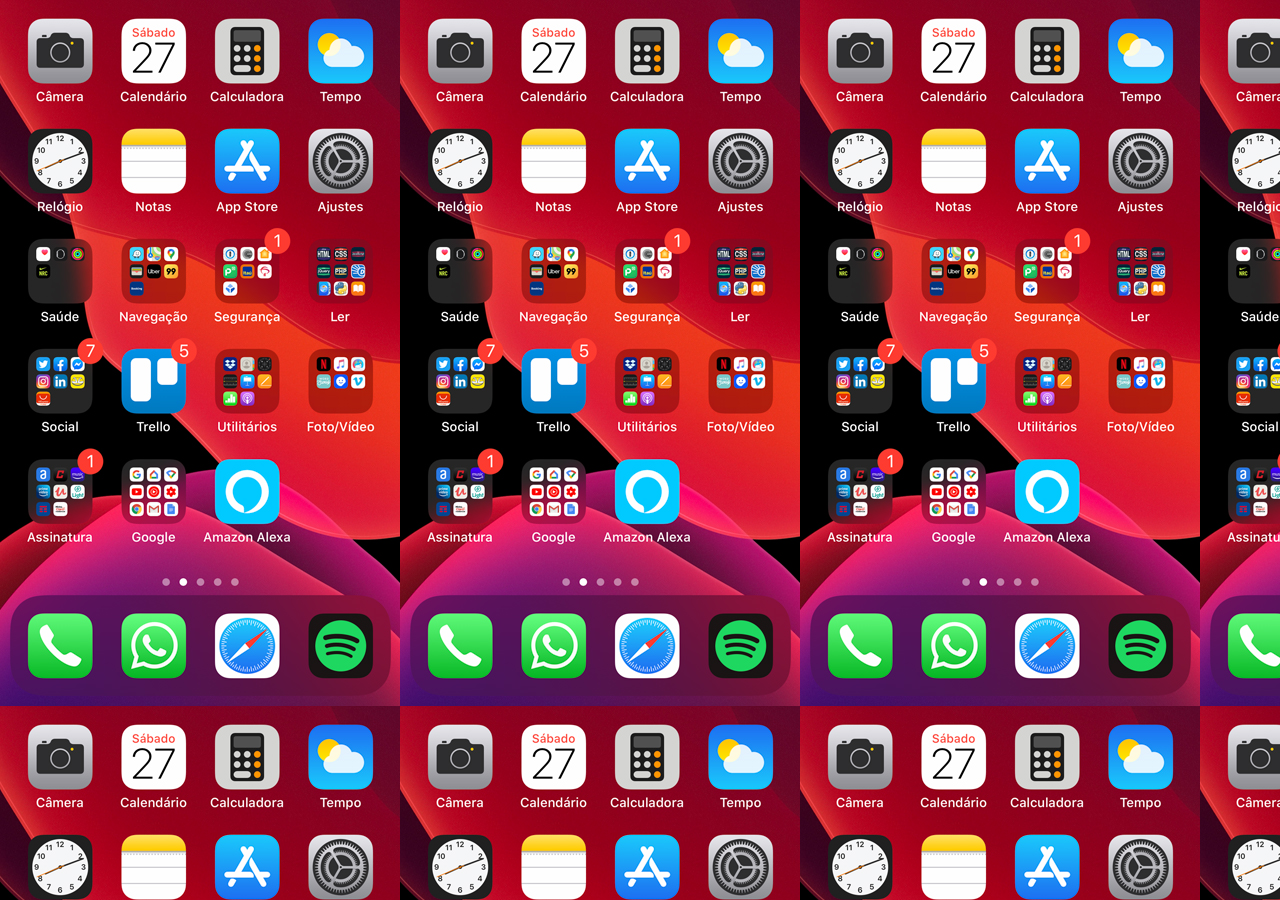
==== home.html @ e5d9e21b ">" ====
<!DOCTYPE html>
<html lang="pt-br">
<head>
    <meta charset="UTF-8">
    <meta http-equiv="X-UA-Compatible" content="IE=edge">
    <meta name="viewport" content="width=device-width, initial-scale=1.0">
    <title>Home</title>
</head>
<style>
    *{
        margin: 0px;
        padding: 0px;
    }
    body{
        width: 100vw;
        height: 100vh;
        background: black url('imagens/tela-home.jpg');
    }
</style>
<body>
    
</body>
</html>
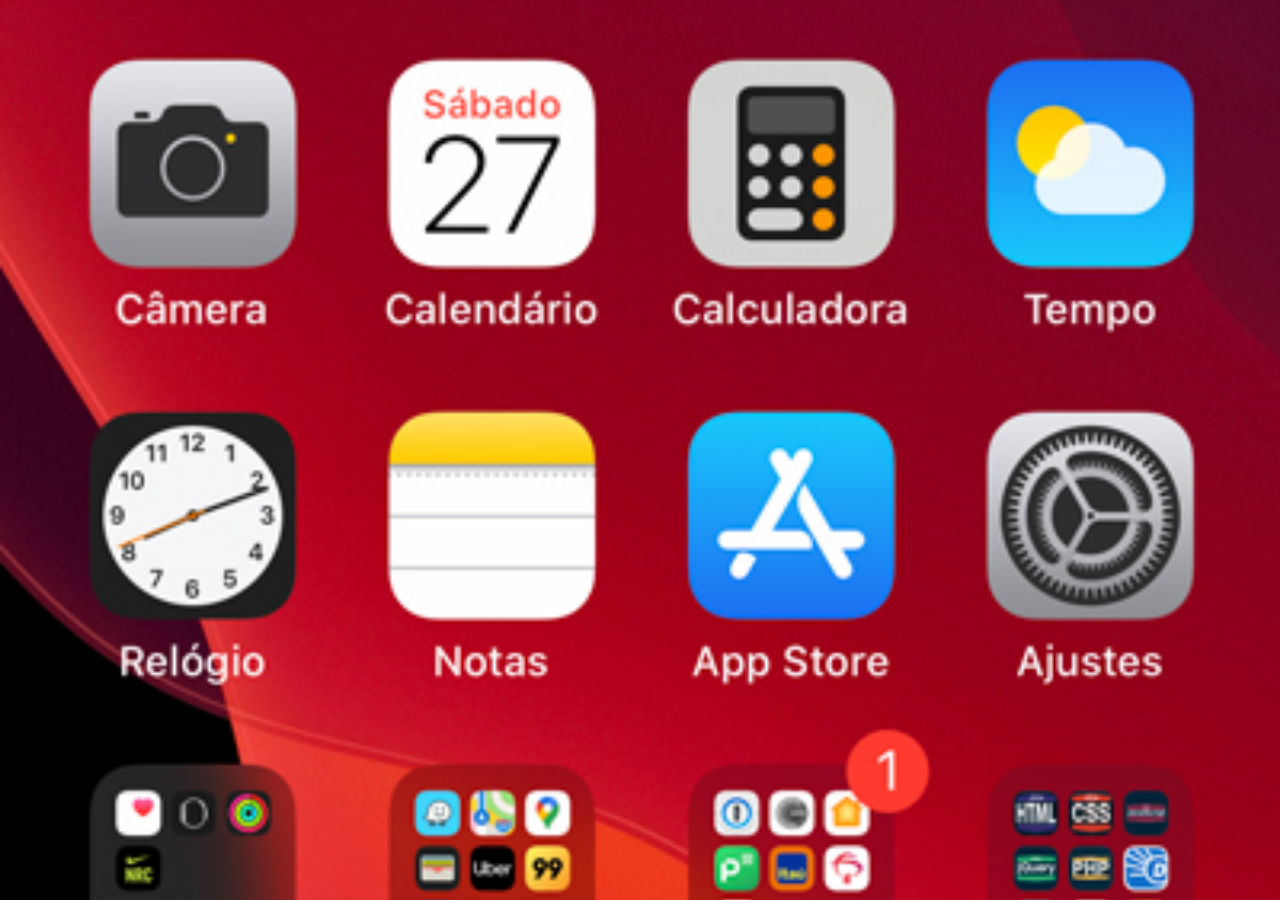
==== commit 9b66733b: "criei a tela home" ====
--- a/home.html
+++ b/home.html
@@ -14,7 +14,8 @@
     body{
         width: 100vw;
         height: 100vh;
-        background: black url('imagens/tela-home.jpg');
+        background: black url('imagens/tela-home.jpg') no-repeat top center;
+        background-size: cover;
     }
 </style>
 <body>
